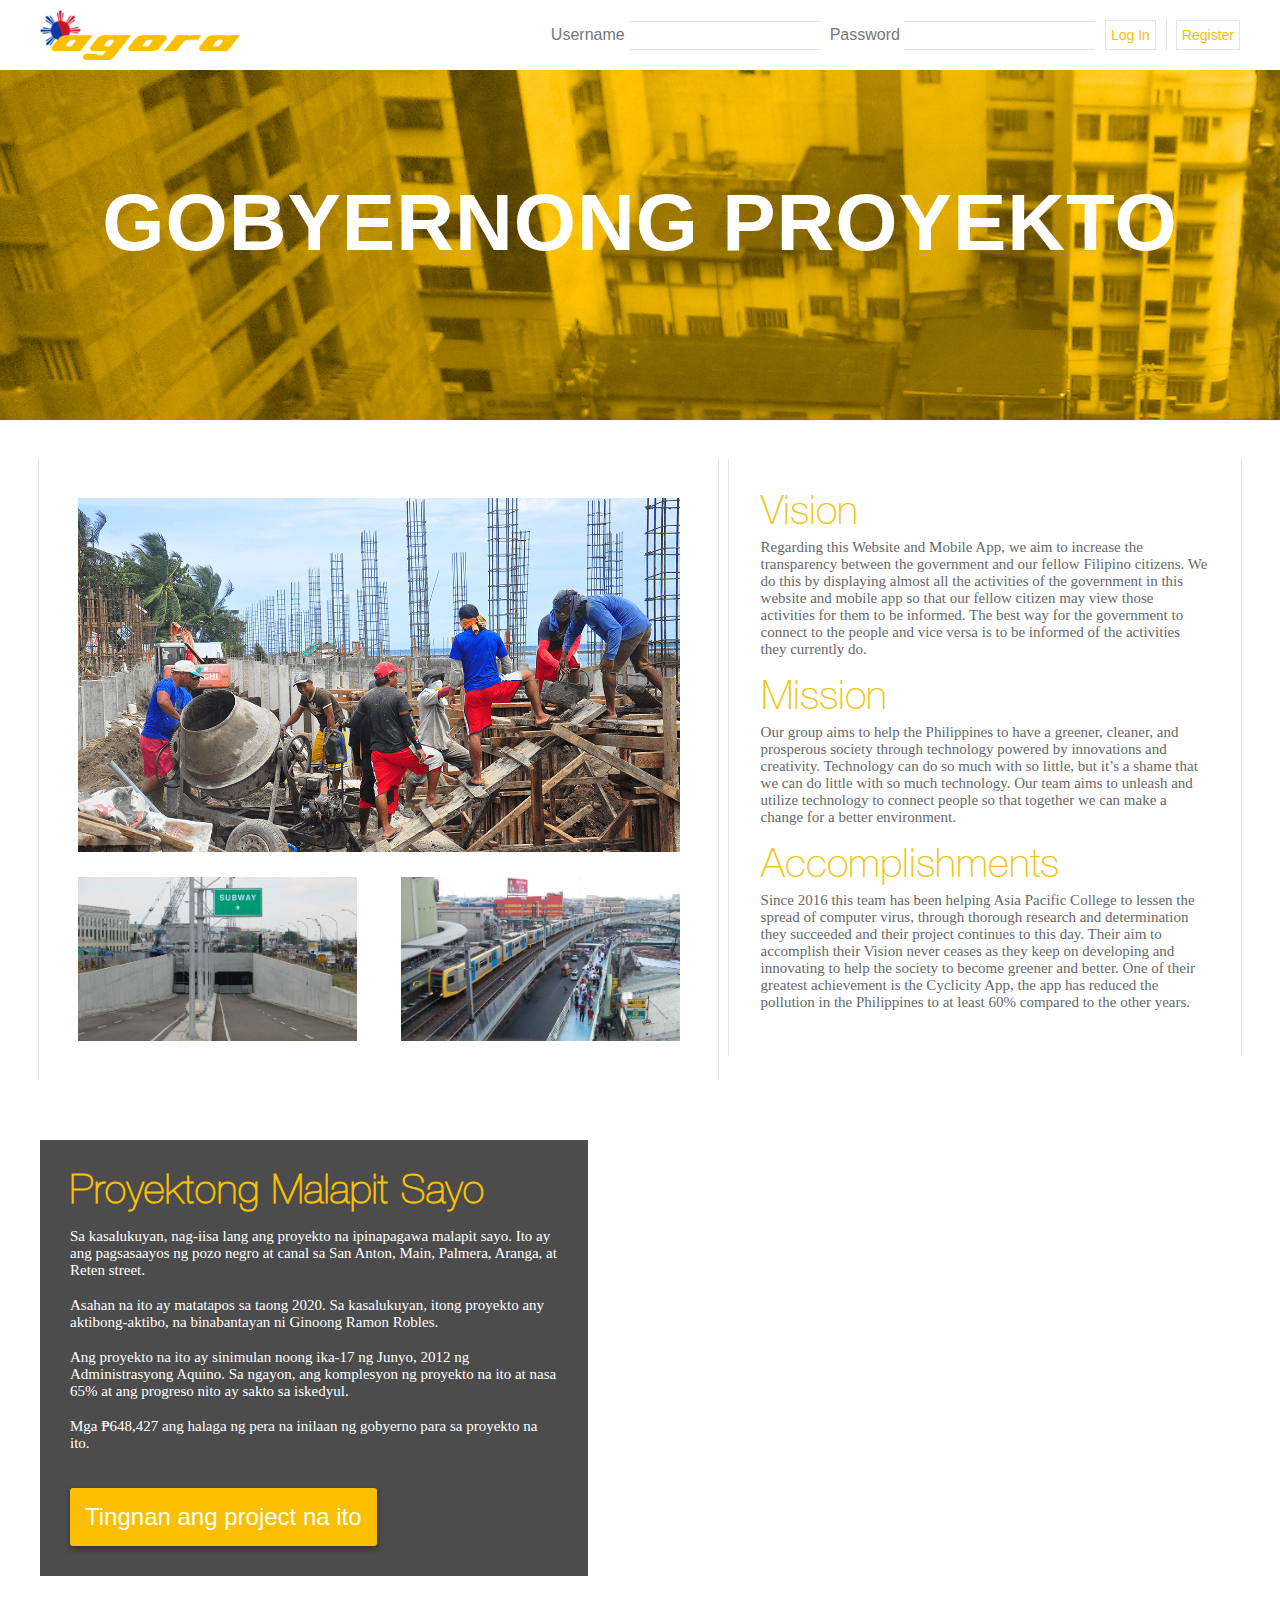
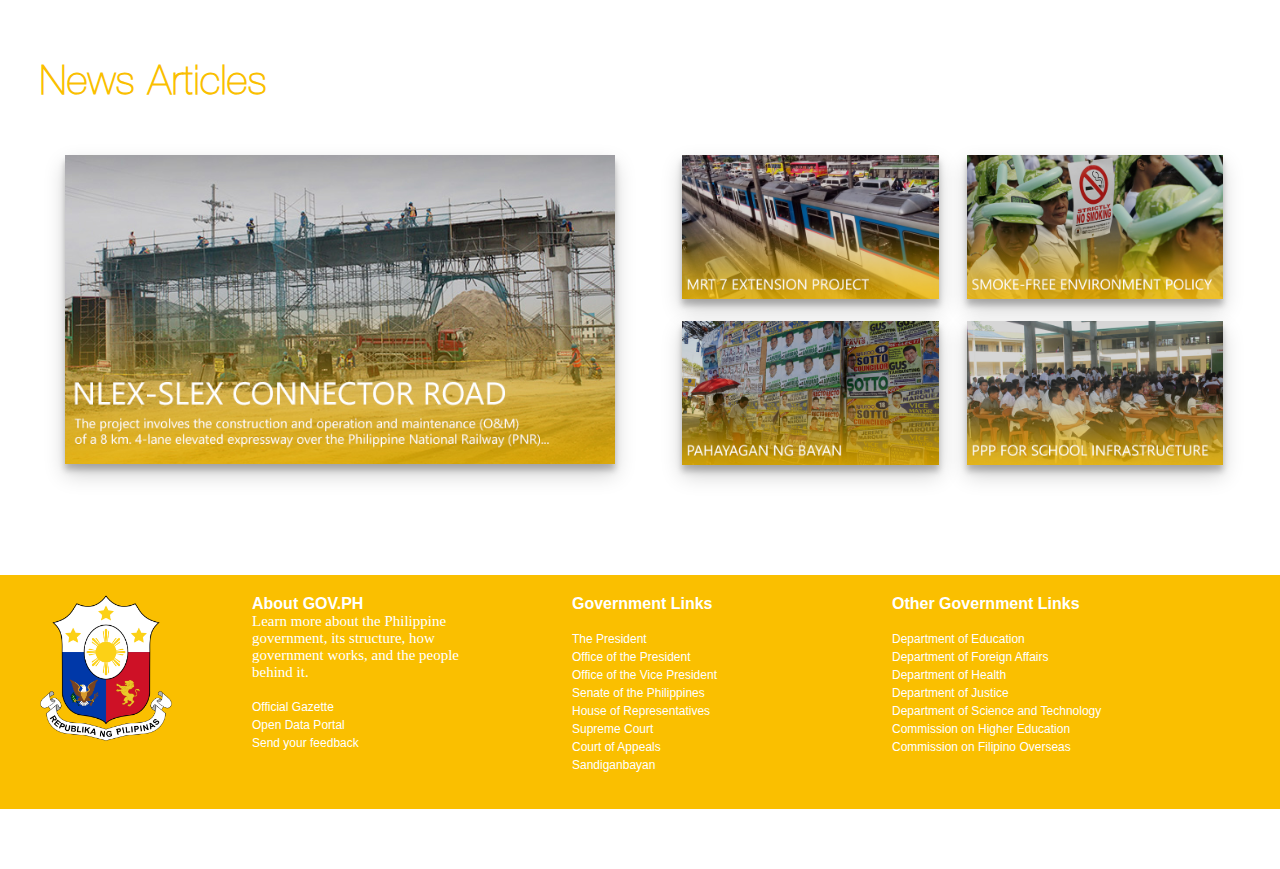
==== Version 1/TAMAHACK/index.html @ 83615699 "Minor code changes." ====
<!DOCTYPE html>
<html>
<head>
	<title>Agora</title>
	<link rel="stylesheet" type="text/css" href="Resources/agorahome.css">
	<link rel="icon" type="image/png" href="Resources/Images/logo.png">
	<meta name="viewport" content="width=device-width"/>
	<script src='Resources/jquery.min.js'></script>
	<script src='Resources/textrotator.js'></script>
	<script>
		$(document).ready(function(){
			$(".slogan .rotate").textrotator({
				animation: "flipCube",
				speed: 2500
			});
		});
		function Redirect() {
               window.location="registration.php";
        }
        function Redirect2() {
               window.location="project6.php";
        }
	</script>
	<link rel="stylesheet" type="text/css" href="Resources/textrotator.css" />
</head>
<body>
	<div id="fullwidth" style="height: 50px;">
		<h1 style="display: inline;"> <img id="logo" src="Resources\Images\agora.png"\></h1>
		<button style="display: inline-block;float: right; margin-left: -5px; margin-top: 10px;" class="userbutt" onclick="Redirect()">Register</button>
		<form action="signingin.php" method="post" style="display: inline;">
			<table border="0" style="display: inline; float: right;">
				<tr style="display: inline;">
				<td style="color: #777">Username</td>
				<td align="left"><input class="inputfield" type="text" name="username" size="20" maxlength="50" /></td>
				</tr>
				<tr style="display: inline;">
				<td style="color: #777">Password</td>
				<td align="left"><input class="inputfield" type="password" name="password" size="20" maxlength="50" /></td>
				</tr>
				<tr style="display: inline;">
				<td style="border-right: 1px solid #e4e4e4; padding-right: 10px;" colspan="2" align="center"><input type="submit" value="Log In" class="button"/></td>
				</tr>
				<tr style="display: inline;">
				<td colspan="2" align="center">
				</td>
				</tr>
			</table>
		</form>
	</div>
	<header id="header1">
		<h1 class="slogan"><span class="rotate">GOBYERNONG PROYEKTO, PARA SA PILIPINO, PARA SA PANGKALAHATAN, AGORA</span></h1>
	</header>
	<div class="mainbody">
		<div id="imagecontainer">
			<div id="image1container" class="images">
				<a href="project1.php" target='_blank'>
					<img src="Resources\Images\proj1-tacloban.jpg"\>
				</a>
			</div>
			<div id="otherimages">
				<div id="image2container" class="images">
					<a href="project5.php" target='_blank'>
						<img src="Resources\Images\proj2-subway.jpg"\>
					</a>
				</div>
				<div id="image3container" class="images">
					<a href="project3.php" target='_blank'>
						<img src="Resources\Images\proj3-subway.jpg"\>
					</a>
				</div>
			</div>
		</div>
		<aside id="infospace">
			<h2>Vision</h2>
			<p class="firsttwo">Regarding this Website and Mobile App, we aim to increase the transparency between the government and our fellow Filipino citizens. We do this by displaying almost all the activities of the government in this website and mobile app so that our fellow citizen may view those activities for them to be informed. The best way for the government to connect to the people and vice versa is to be informed of the activities they currently do. </p>
			<br/>
			<h2>Mission</h2>
			<p class="firsttwo">Our group aims to help the Philippines to have a greener, cleaner, and prosperous society through technology powered by innovations and creativity. Technology can do so much with so little, but it’s a shame that we can do little with so much technology. Our team aims to unleash and utilize technology to connect people so that together we can make a change for a better environment.</p>
			<br>
			<h2>Accomplishments</h2>
			<p>Since 2016 this team has been helping Asia Pacific College to lessen the spread of computer virus, through thorough research and determination they succeeded and their project continues to this day. Their aim to accomplish their Vision never ceases as they keep on developing and innovating to help the society to become greener and better. One of their greatest achievement is the Cyclicity App, the app has reduced the pollution in the Philippines to at least 60% compared to the other years.</p>
		</aside>
	</div>
	<div id="header2">
		<div id="leftcontain">
			<h1>Proyektong Malapit Sayo</h1>
			<p>Sa kasalukuyan, nag-iisa lang ang proyekto na ipinapagawa malapit sayo. Ito ay ang pagsasaayos ng pozo negro at canal sa San Anton, Main, Palmera, Aranga, at Reten street.</p>
			<br/>
			<p>Asahan na ito ay matatapos sa taong 2020. Sa kasalukuyan, itong proyekto any aktibong-aktibo, na binabantayan ni Ginoong Ramon Robles.</p>
			<br/>
			<p>Ang proyekto na ito ay sinimulan noong ika-17 ng Junyo, 2012 ng Administrasyong Aquino. Sa ngayon, ang komplesyon ng proyekto na ito at nasa 65% at ang progreso nito ay sakto sa iskedyul.</p>
			<br/>
			<p>Mga &#8369;648,427 ang halaga ng pera na inilaan ng gobyerno para sa proyekto na ito.</p>
			<br/><br/>
			<button class="contactbutt" onclick="Redirect2()">Tingnan ang project na ito</button>
		</div>
	</div>
	<div class="mainbody" style="padding-bottom: 90px;">
		<h1>News Articles</h1>
		<div id="mainarticle">
			<a href="article1.php" target='_blank'>
				<img class="demarticles" src="Resources\Images\Articles\Article1.jpg"\>
			</a>
		</div>
		<div id="otherarticles">
			<div class="leftarticlecontainer">
				<a href="article2.php" target='_blank'>
					<img class="demarticles" src="Resources\Images\Articles\Article2.jpg"\>
				</a>
			</div>
			<div class="rightarticlecontainer">
				<a href="article3.php" target='_blank'>
					<img class="demarticles" src="Resources\Images\Articles\Article3.jpg"\>
				</a>
			</div>
			<div class="leftarticlecontainer">
				<a href="article4.php" target='_blank'>
					<img class="demarticles" src="Resources\Images\Articles\Article4.jpg"\>
				</a>
			</div>
			<div class="rightarticlecontainer">
				<a href="article5.php" target='_blank'>
					<img class="demarticles" src="Resources\Images\Articles\Article5.jpg"\>
				</a>
			</div>
		</div>
	</div>
	<footer>
		<a href="Resources\Images\coatofarms.png" target='_blank'>
			<img src="Resources\Images\coatofarms.png"\>
		</a>
		<div class="footcontain">
			<h4>About GOV.PH</h4>
			<p>Learn more about the Philippine government, its structure, how government works, and the people behind it. </p>
			<ul>
			<li><a href="http://www.gov.ph">Official Gazette</a></li>
			<li><a href="http://data.gov.ph">Open Data Portal</a></li>
			<li><a href="http://www.gov.ph/feedback/idulog/">Send your feedback</a></li>
			</ul>
		</div>
		<div class="footcontain">
			<h4>Government Links</h4>
			<ul>
			<li><a href="http://president.gov.ph">The President</a></li>
			<li><a href="http://op-proper.gov.ph">Office of the President</a></li>
			<li><a href="http://ovp.gov.ph">Office of the Vice President</a></li>
			<li><a href="http://senate.gov.ph/">Senate of the Philippines</a></li>
			<li><a href="http://www.congress.gov.ph/">House of Representatives</a></li>
			<li><a href="http://sc.judiciary.gov.ph/">Supreme Court</a></li>
			<li><a href="http://ca.judiciary.gov.ph/">Court of Appeals</a></li>
			<li><a href="http://sb.judiciary.gov.ph/">Sandiganbayan</a></li>
			</ul>
		</div>
		<div class="footcontain">
			<h4>Other Government Links</h4>
			<ul>
			<li><a href="http://www.deped.gov.ph/">Department of Education</a></li>
			<li><a href="http://www.dfa.gov.ph/">Department of Foreign Affairs</a></li>
			<li><a href="http://www.doh.gov.ph/">Department of Health</a></li>
			<li><a href="http://www.doj.gov.ph/">Department of Justice</a></li>
			<li><a href="http://www.dost.gov.ph/">Department of Science and Technology</a></li>
			<li><a href="http://www.ched.gov.ph/">Commission on Higher Education</a></li>
			<li><a href="http://www.cfo.gov.ph/">Commission on Filipino Overseas</a></li>
			</ul>
		</div>
	</footer>
	<footer id="apcfooter">
		<center>Coded with <a href="Resources\Images\APC-Hymn.jpg">&#10084;</a> by the students of <a href="https://apc.edu.ph/" target='_blank'>Asia Pacific College</a></center>
	</footer>
</body>
</html>
---- Version 1/TAMAHACK/Resources/agorahome.css ----
/* scrollbar and Chrome shit */
::selection {
    background: transparent;
    color: #fabf00;
}
::-webkit-scrollbar {
    width: 4px;
    height: 4px;
    background: white;
}
::-webkit-scrollbar-thumb {
    background-color: #fabf00;
    border-radius: 0px;
    -webkit-border-radius: 0px;
}
button {
    outline: none;
}
@font-face {
    font-family: "Helvetica Thin";
    src: url(Fonts/HelveticaThin.otf);
}
@font-face {
    font-family: "Helvetica Light";
    src: url(Fonts/HelveticaLight.otf);
}
textarea:focus, input:focus{
    outline: none;
}
.rotating.flip.cube {
    width: 100%;
}
#logo {
    width: 200px;
    display: inline;
}
td {
    font-family: Arial, sans-serif;
}
header {
    height: 310px;
    background-color: #fabf00;
    padding: 20px;
    text-align: center;
    background: url(Images/project1.jpg);
    background-size: cover;
    background-attachment: fixed;
}
body {
    background-color: white;
    margin: 0;
}
h1,p.rotate.text-slide-title.primary-typo.strong {
    font-size: 40px;
    letter-spacing: 1px;
    font-family: Helvetica Light;
    color: white;
    transition: all 0.6s ease;
    -webkit-transition: all 0.6s ease;
    -moz-transition: all 0.6s ease;
    -o-transition: all 0.6s ease;
    -ms-transition: all 0.6s ease;
}
h2 {
    font-size: 40px;
    color: #f1c40f;
    font-weight: normal;
    font-family: Helvetica Thin;
    margin: 0;
    transition: all 0.6s ease;
    -webkit-transition: all 0.6s ease;
    -moz-transition: all 0.6s ease;
    -o-transition: all 0.6s ease;
    -ms-transition: all 0.6s ease;
}
.productheader {
    font-size: 40px;
    color: #f1c40f;
    font-weight: normal;
    font-family: Helvetica Thin;
    margin: 0;
    transition: all 0.6s ease;
    -webkit-transition: all 0.6s ease;
    -moz-transition: all 0.6s ease;
    -o-transition: all 0.6s ease;
    -ms-transition: all 0.6s ease;
}
p {
    font-family: Segoe UI Light;
    font-size: 15px;
    color: #676767;
    margin: 0;
    font-weight: normal;
    transition: all 0.6s ease;
    -webkit-transition: all 0.6s ease;
    -moz-transition: all 0.6s ease;
    -o-transition: all 0.6s ease;
    -ms-transition: all 0.6s ease;
}
img {
    width: 100%;
    display: block;
    margin: 0 auto;
}
header img {
    width: 400px;
    transition: all 0.6s ease;
    -webkit-transition: all 0.6s ease;
    -moz-transition: all 0.6s ease;
    -o-transition: all 0.6s ease;
    -ms-transition: all 0.6s ease;
}
header1 {
    background: url(Images/project1.jpg);
}
#header2 {
    background-color: pink;
    padding: 20px 20px 20px 40px;
    text-align: center;
    background: url(Images/maphome.jpg);
    background-size: cover;
    background-attachment: fixed;
    overflow: hidden;
}
#header2 img {
    width: 400px;
    transition: all 0.6s ease;
    -webkit-transition: all 0.6s ease;
    -moz-transition: all 0.6s ease;
    -o-transition: all 0.6s ease;
    -ms-transition: all 0.6s ease;
}
.mainbody {
    margin-top: 3%;
    width: 100%;
    overflow: hidden;
    padding-bottom: 40px;
}
#fullwidth table {
    margin-top: 5px;
}
#imagecontainer {
    float: left;
    width: 49%;
    margin-left: 3%;
    padding: 2%;
    border-top: 1px solid transparent;
    border-bottom: 1px solid transparent;
    border-left: 1px solid #e5e5e5;
    border-right: 1px solid #e5e5e5;
}
#infospace {
    width: 35%;
    float: right;
    padding: 2.5%;
    margin-right: 3%;
    border-top: 1px solid transparent;
    border-bottom: 1px solid transparent;
    border-left: 1px solid #e5e5e5;
    border-right: 1px solid #e5e5e5;
    padding-bottom: 45px;
}
#image1container {
    padding: 2%;
}
#image2container {
    float: left;
    width: 44.5%;
    padding: 2%;
}
#image3container {
    float: right;
    width: 44.5%;
    padding: 2%;
}
div#fullwidth {
    padding: 10px 40px 10px 40px;
    background-color: white;
}
.button {
    border: 1px solid #e5e5e5;
    background: white;
    padding: 5px;
    color: #fabf00;
    font: 14px "Arial";
    font-weight: 300;
    transition: all .50s ease-in-out;
    height: 30px;
}
.button:hover {
    color: white;
    background: #f1c40f;
    transition: all .50s ease-in-out;
}
.inputfield {
    height: 17px;
    border-bottom: 1px solid #e5e5e5;
    border-right: 0px solid #e5e5e5;
    border-left: 0px solid #e5e5e5;
    border-top: 1px solid #e5e5e5;
    background: white;
    padding: 5px;
    color: #313233;
    font: 14px Source Sans Pro;
    font-weight: 300;
    letter-spacing: 0.8px;
    transition: width 1s;
    -webkit-transition: width 1s;
	font-family: Segoe UI Light, sans-serif;
}
h1.slogan {
    top: 50%;
    margin-top: 7%;
    font-size: 80px;
    font-family: Arial, sans-serif;
}
div#leftcontain {
    background-color: rgba(0, 0, 0, 0.7);
    float: left;
    width: 40%;
    padding: 30px;
}
#leftcontain h1 {
    color: #fabf00;
    text-align: left;
    margin: 0px;
    padding-bottom: 10px;
}
#leftcontain p {
    color: white;
    font-size: 15px;
    text-align: left;
}
button.contactbutt {
    color: white;
    background: #fabf00;
    transition: all .50s ease-in-out;
    border: 0;
    padding: 15px;
    font: 24px "Arial";
    font-weight: 300;
    box-shadow: 0 3px 6px rgba(0,0,0,0.16), 0 3px 6px rgba(0,0,0,0.23);
    float: left;
    border-radius: 3px;
}
button.contactbutt:hover {
    background: white;
    color: #fabf00;
}
#mainarticle {
    float: left;
    width: 43%;
    margin-left: 3%;
    padding: 1.4% 2% 1.5% 2%;
    background: url(Images/project1.jpg);
    background-size: cover;
    background-attachment: fixed;
    border-top: 1px solid transparent;
    border-bottom: 1px solid transparent;
    border-left: 1px solid transparent;
    border-right: 1px solid transparent;
}
#otherarticles {
    width: 44%;
    float: right;
    padding: .5%;
    margin-right: 3%;
    background: url(Images/project1.jpg);
    background-size: cover;
    background-attachment: fixed;
    border-top: 1px solid transparent;
    border-bottom: 1px solid transparent;
    border-left: 1px solid transparent;
    border-right: 1px solid transparent;
}
#articleinfo {
    width: 100%;
    background: url(Images/Articles/article1.jpg);
    background-size: 100% 100%;
}
.leftarticlecontainer {
    float: left;
    width: 45.5%;
    padding: 2%;
}
.rightarticlecontainer {
    float: right;
    width: 45.5%;
    padding: 2%;
}
footer {
    padding: 10px;
    background-color: #fabf00;
    overflow: hidden;
    padding: 20px 40px 20px 40px;
}
.demarticles {
    box-shadow: 0 10px 20px rgba(0,0,0,0.19), 0 6px 6px rgba(0,0,0,0.23);
}
.mainbody h1 {
    padding: 0px 0px 0px 40px;
    color: #fabf00;
}
footer img {
    width: 11%;
    float: left;
    display: inline;
    padding: 0px 40px 0px 0px;
}
footer a {
    display: inline;
}
.footcontain h4 {
    color: white;
    margin: 0px;
	font-family: Arial, sans-serif;
}
.footcontain {
    width: 20%;
    position: relative;
    padding: 0px 40px 0px 40px;
    float: left;
    text-align: left;
}
.footcontain p {
    color: white;
}
.footcontain ul {
    padding: 0;
    list-style: none;
}
.footcontain a {
    color: white;
    text-decoration: none;
    font-size: 12px;
	font-family: Segoe UI Semilight, sans-serif;
}
#apcfooter {
    background: url(Images/APC.jpg);
    background-size: 100% 57%;
    background-attachment: fixed;
    height: 20px;
    color: white;
}
#apcfooter a {
    color: white;
    text-decoration: none;
}
button.userbutt {
    border: 1px solid #e5e5e5;
    background: white;
    padding: 5px;
    color: #fabf00;
    font: 14px "Arial";
    font-weight: 300;
    transition: all .50s ease-in-out;
    height: 30px;
}
button.userbutt:hover {
    color: white;
    background: #f1c40f;
    transition: all .50s ease-in-out;
}
center {
    font-family: Segoe UI Light, sans-serif;
}
---- Version 1/TAMAHACK/Resources/textrotator.css ----
.rotating {
  display: inline-block;
  -webkit-transform-style: preserve-3d;
  -moz-transform-style: preserve-3d;
  -ms-transform-style: preserve-3d;
  -o-transform-style: preserve-3d;
  transform-style: preserve-3d;
  -webkit-transform: rotateX(0) rotateY(0) rotateZ(0);
  -moz-transform: rotateX(0) rotateY(0) rotateZ(0);
  -ms-transform: rotateX(0) rotateY(0) rotateZ(0);
  -o-transform: rotateX(0) rotateY(0) rotateZ(0);
  transform: rotateX(0) rotateY(0) rotateZ(0);
  -webkit-transition: 0.5s;
  -moz-transition: 0.5s;
  -ms-transition: 0.5s;
  -o-transition: 0.5s;
  transition: 0.5s;
  -webkit-transform-origin-x: 50%;
}

.rotating.flip {
  position: relative;
}

.rotating .front, .rotating .back {
  left: 0;
  top: 0;
  -webkit-backface-visibility: hidden;
  -moz-backface-visibility: hidden;
  -ms-backface-visibility: hidden;
  -o-backface-visibility: hidden;
  backface-visibility: hidden;
}

.rotating .front {
  position: absolute;
  display: inline-block;
  -webkit-transform: translate3d(0,0,1px);
  -moz-transform: translate3d(0,0,1px);
  -ms-transform: translate3d(0,0,1px);
  -o-transform: translate3d(0,0,1px);
  transform: translate3d(0,0,1px);
}

.rotating.flip .front {
  z-index: 1;
}

.rotating .back {
  display: block;
  opacity: 0;
}

.rotating.spin {
  -webkit-transform: rotate(360deg) scale(0);
  -moz-transform: rotate(360deg) scale(0);
  -ms-transform: rotate(360deg) scale(0);
  -o-transform: rotate(360deg) scale(0);
  transform: rotate(360deg) scale(0);
}



.rotating.flip .back {
  z-index: 2;
  display: block;
  opacity: 1;
  
  -webkit-transform: rotateY(180deg) translate3d(0,0,0);
  -moz-transform: rotateY(180deg) translate3d(0,0,0);
  -ms-transform: rotateY(180deg) translate3d(0,0,0);
  -o-transform: rotateY(180deg) translate3d(0,0,0);
  transform: rotateY(180deg) translate3d(0,0,0);
}

.rotating.flip.up .back {
  -webkit-transform: rotateX(180deg) translate3d(0,0,0);
  -moz-transform: rotateX(180deg) translate3d(0,0,0);
  -ms-transform: rotateX(180deg) translate3d(0,0,0);
  -o-transform: rotateX(180deg) translate3d(0,0,0);
  transform: rotateX(180deg) translate3d(0,0,0);
}

.rotating.flip.cube .front {
  -webkit-transform: translate3d(0,0,100px) scale(0.9,0.9);
  -moz-transform: translate3d(0,0,100px) scale(0.85,0.85);
  -ms-transform: translate3d(0,0,100px) scale(0.85,0.85);
  -o-transform: translate3d(0,0,100px) scale(0.85,0.85);
  transform: translate3d(0,0,100px) scale(0.85,0.85);
}

.rotating.flip.cube .back {
  -webkit-transform: rotateY(180deg) translate3d(0,0,100px) scale(0.9,0.9);
  -moz-transform: rotateY(180deg) translate3d(0,0,100px) scale(0.85,0.85);
  -ms-transform: rotateY(180deg) translate3d(0,0,100px) scale(0.85,0.85);
  -o-transform: rotateY(180deg) translate3d(0,0,100px) scale(0.85,0.85);
  transform: rotateY(180deg) translate3d(0,0,100px) scale(0.85,0.85);
}

.rotating.flip.cube.up .back {
  -webkit-transform: rotateX(180deg) translate3d(0,0,100px) scale(0.9,0.9);
  -moz-transform: rotateX(180deg) translate3d(0,0,100px) scale(0.85,0.85);
  -ms-transform: rotateX(180deg) translate3d(0,0,100px) scale(0.85,0.85);
  -o-transform: rotateX(180deg) translate3d(0,0,100px) scale(0.85,0.85);
  transform: rotateX(180deg) translate3d(0,0,100px) scale(0.85,0.85);
}
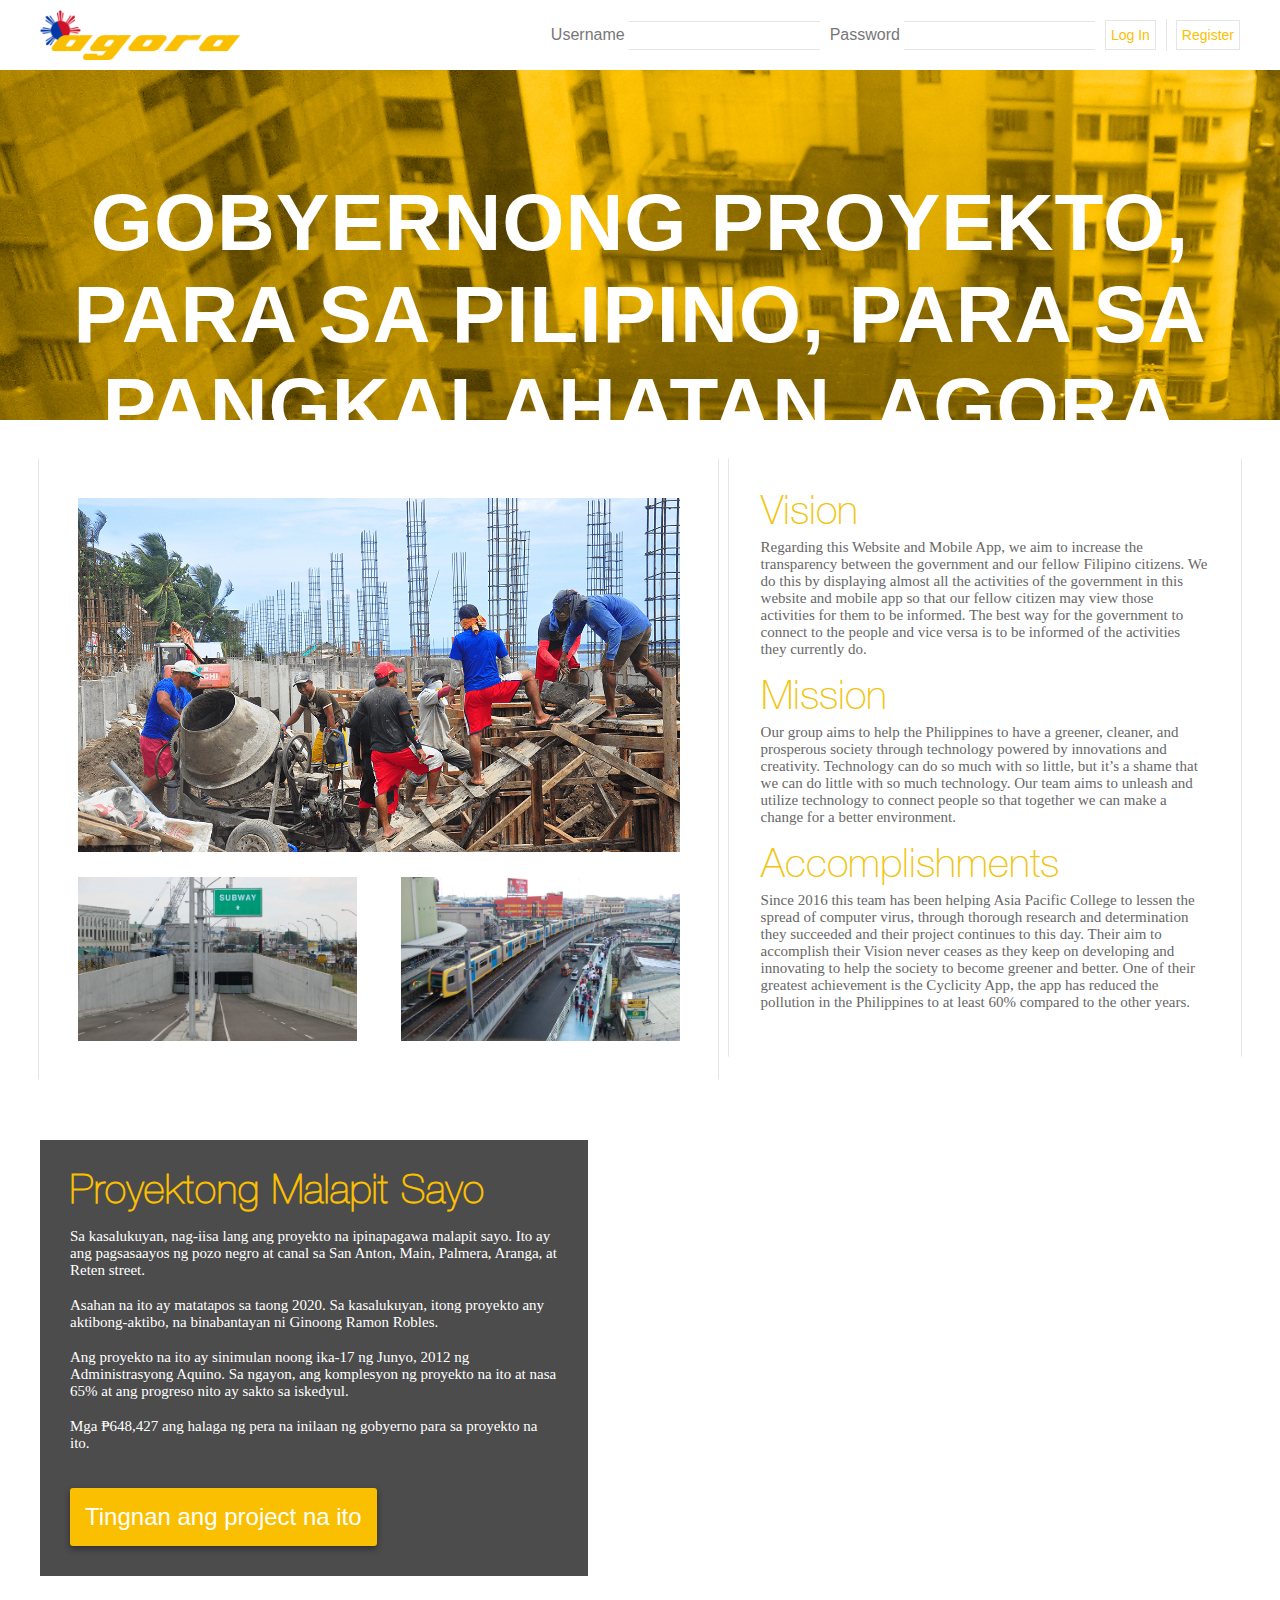
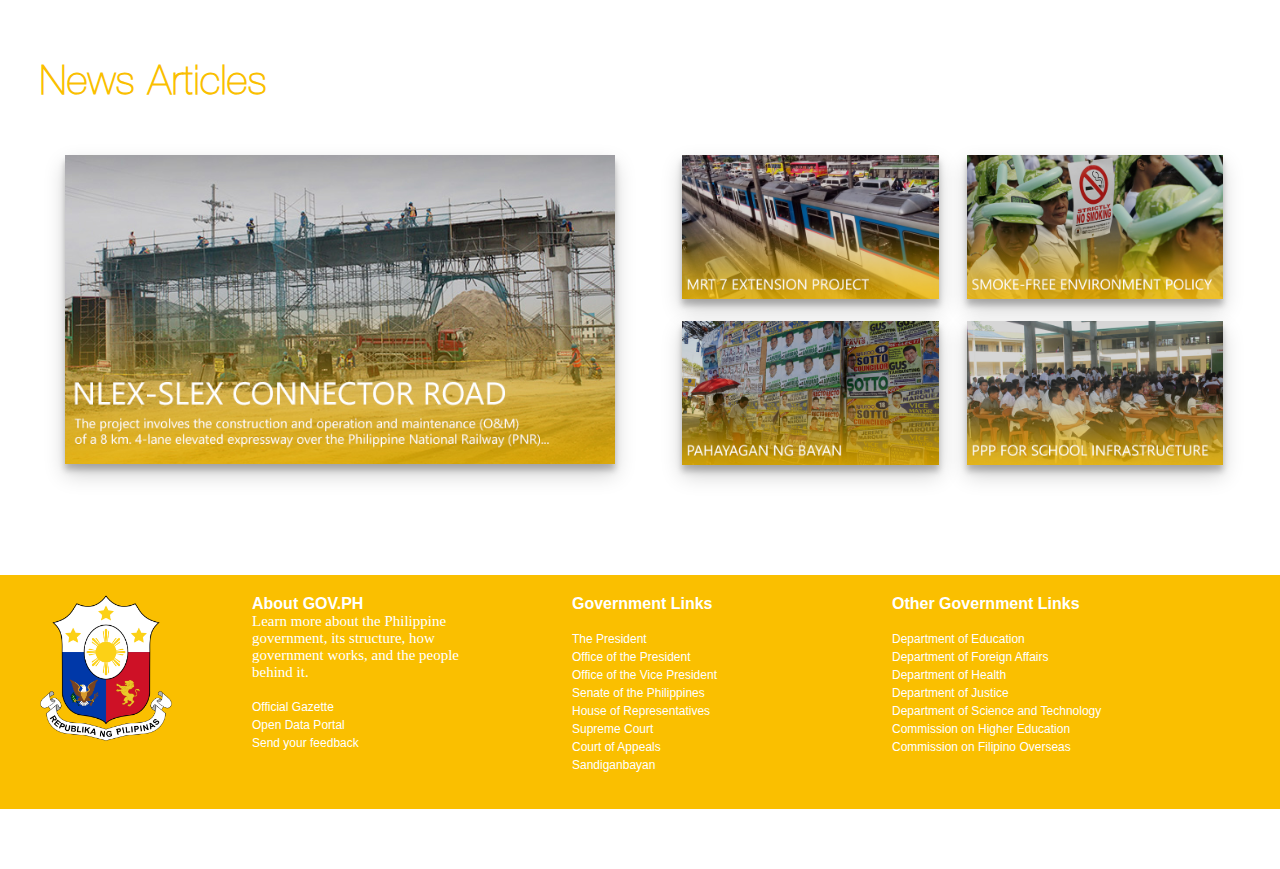
==== commit 75baf961: "Update index.html" ====
--- a/Version 1/TAMAHACK/index.html
+++ b/Version 1/TAMAHACK/index.html
@@ -5,8 +5,8 @@
 	<link rel="stylesheet" type="text/css" href="Resources/agorahome.css">
 	<link rel="icon" type="image/png" href="Resources/Images/logo.png">
 	<meta name="viewport" content="width=device-width"/>
-	<script src='Resources/jquery.min.js'></script>
-	<script src='Resources/textrotator.js'></script>
+	<script src='Resources/jquery.min.js'/>
+	<script src='Resources/textrotator.js'/>
 	<script>
 		$(document).ready(function(){
 			$(".slogan .rotate").textrotator({
@@ -165,7 +165,7 @@
 		</div>
 	</footer>
 	<footer id="apcfooter">
-		<center>Coded with <a href="Resources\Images\APC-Hymn.jpg">&#10084;</a> by the students of <a href="https://apc.edu.ph/" target='_blank'>Asia Pacific College</a></center>
+		<center>Coded with <a href="Resources\Images\APC-Hymn.jpg" target='_blank'>&#10084;</a> by the students of <a href="https://apc.edu.ph/" target='_blank'>Asia Pacific College</a></center>
 	</footer>
 </body>
-</html>+</html>
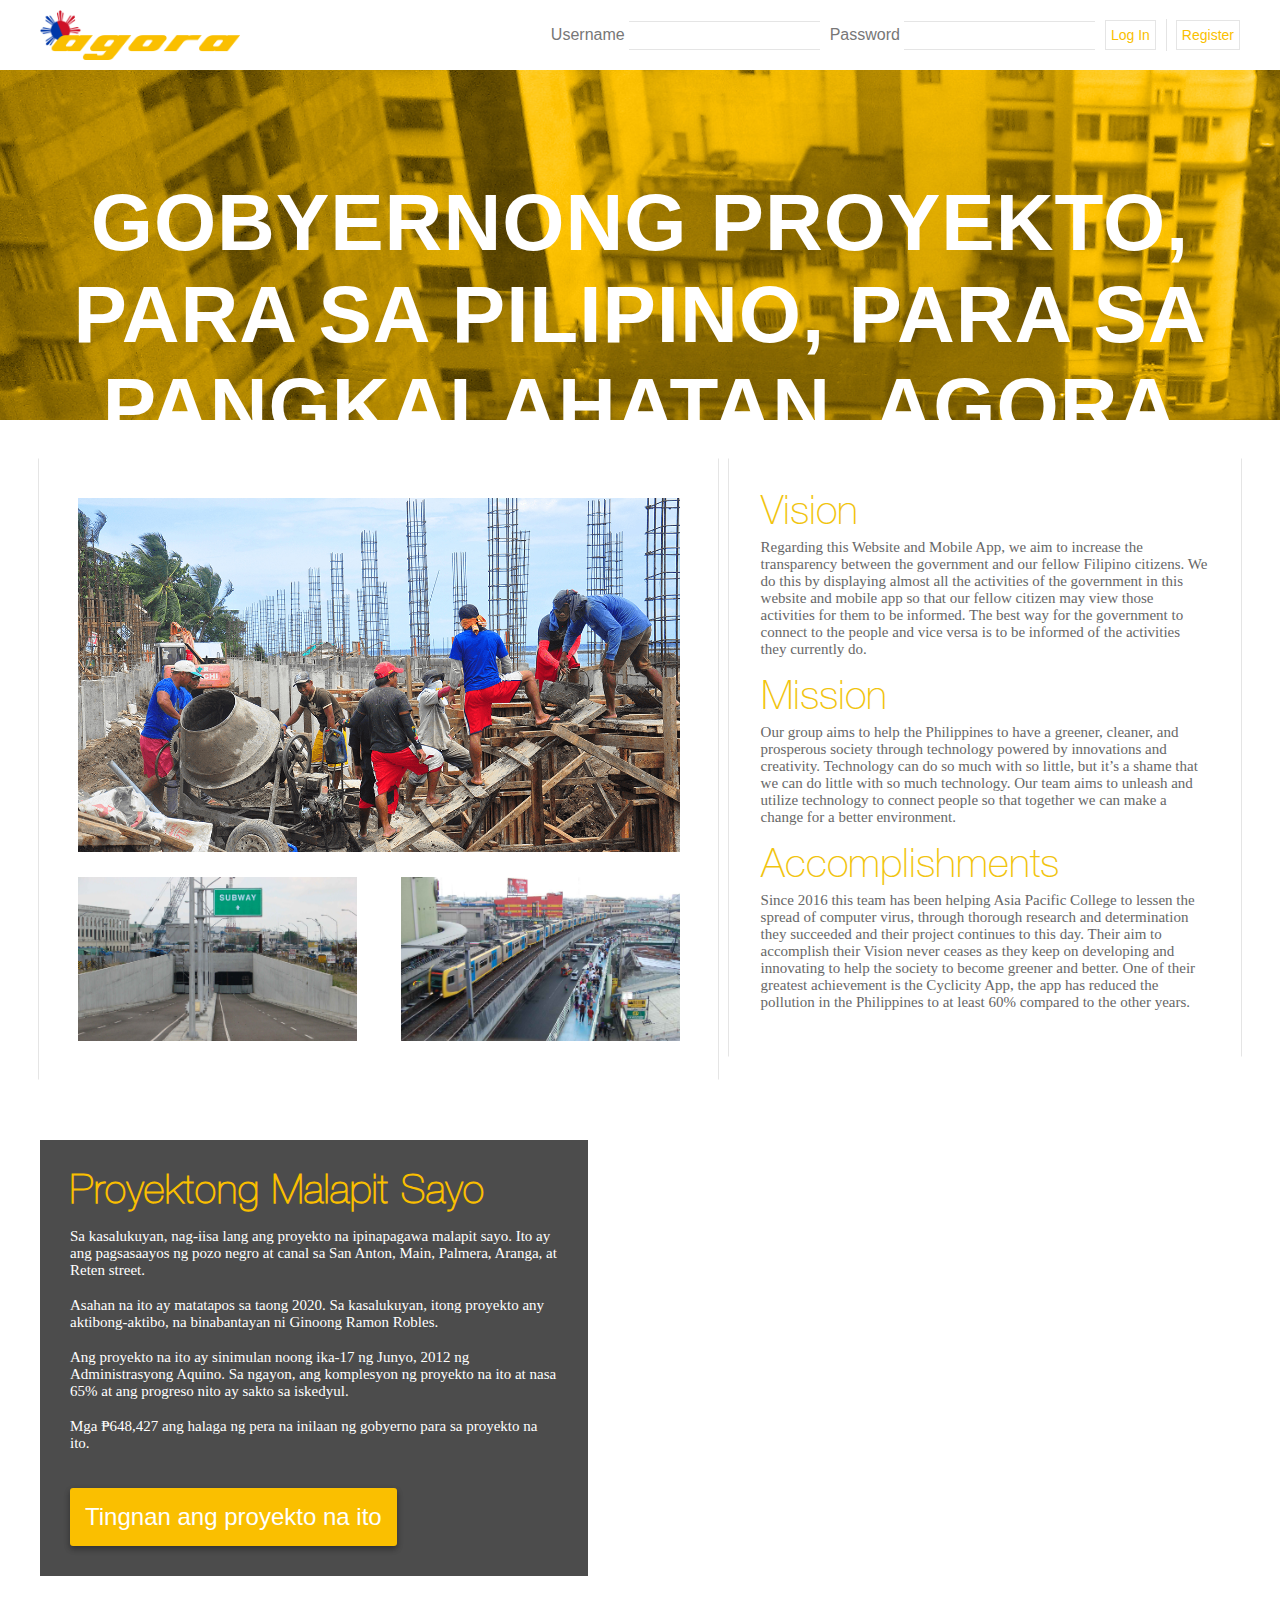
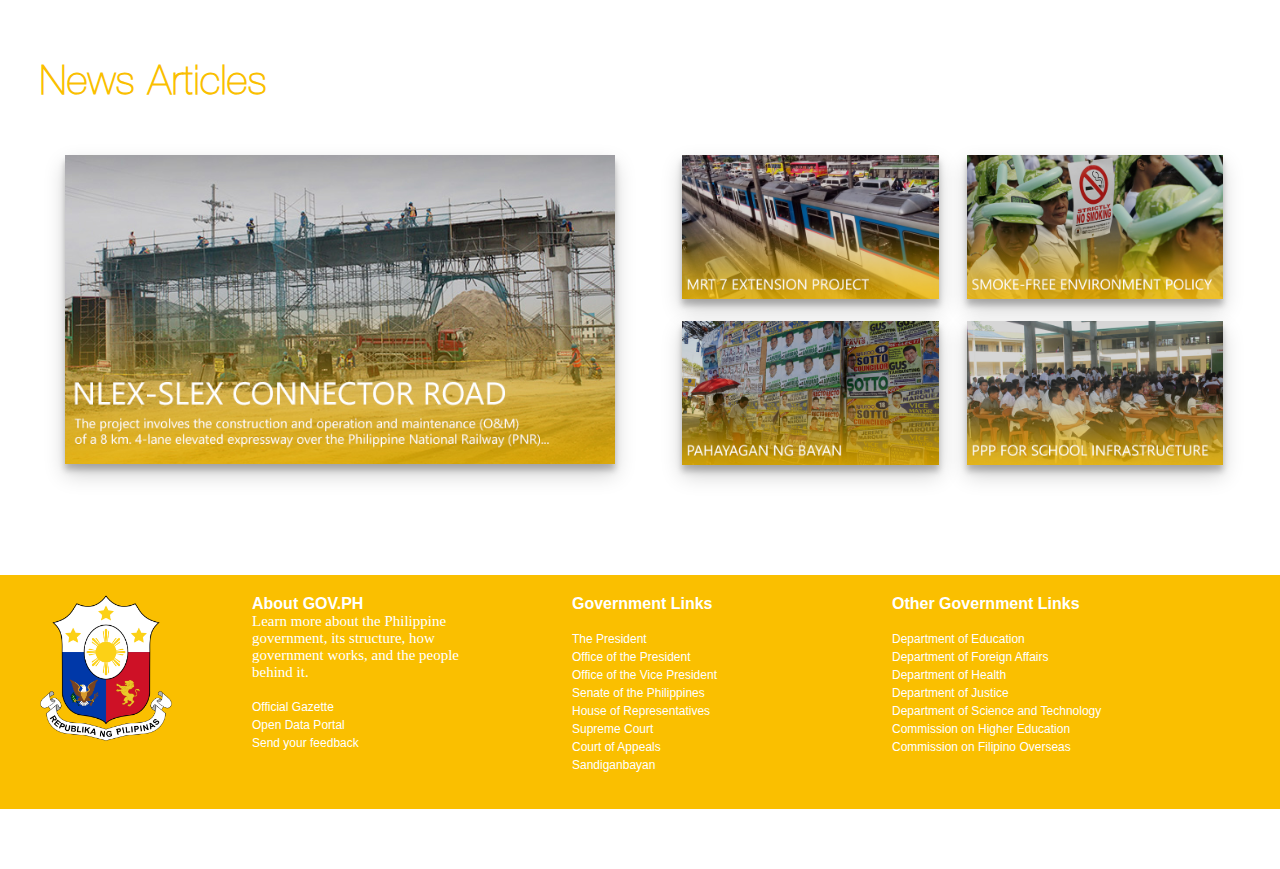
==== commit 7dd1f0c9: "Update index.html" ====
--- a/Version 1/TAMAHACK/index.html
+++ b/Version 1/TAMAHACK/index.html
@@ -92,7 +92,7 @@
 			<br/>
 			<p>Mga &#8369;648,427 ang halaga ng pera na inilaan ng gobyerno para sa proyekto na ito.</p>
 			<br/><br/>
-			<button class="contactbutt" onclick="Redirect2()">Tingnan ang project na ito</button>
+			<button class="contactbutt" onclick="Redirect2()">Tingnan ang proyekto na ito</button>
 		</div>
 	</div>
 	<div class="mainbody" style="padding-bottom: 90px;">
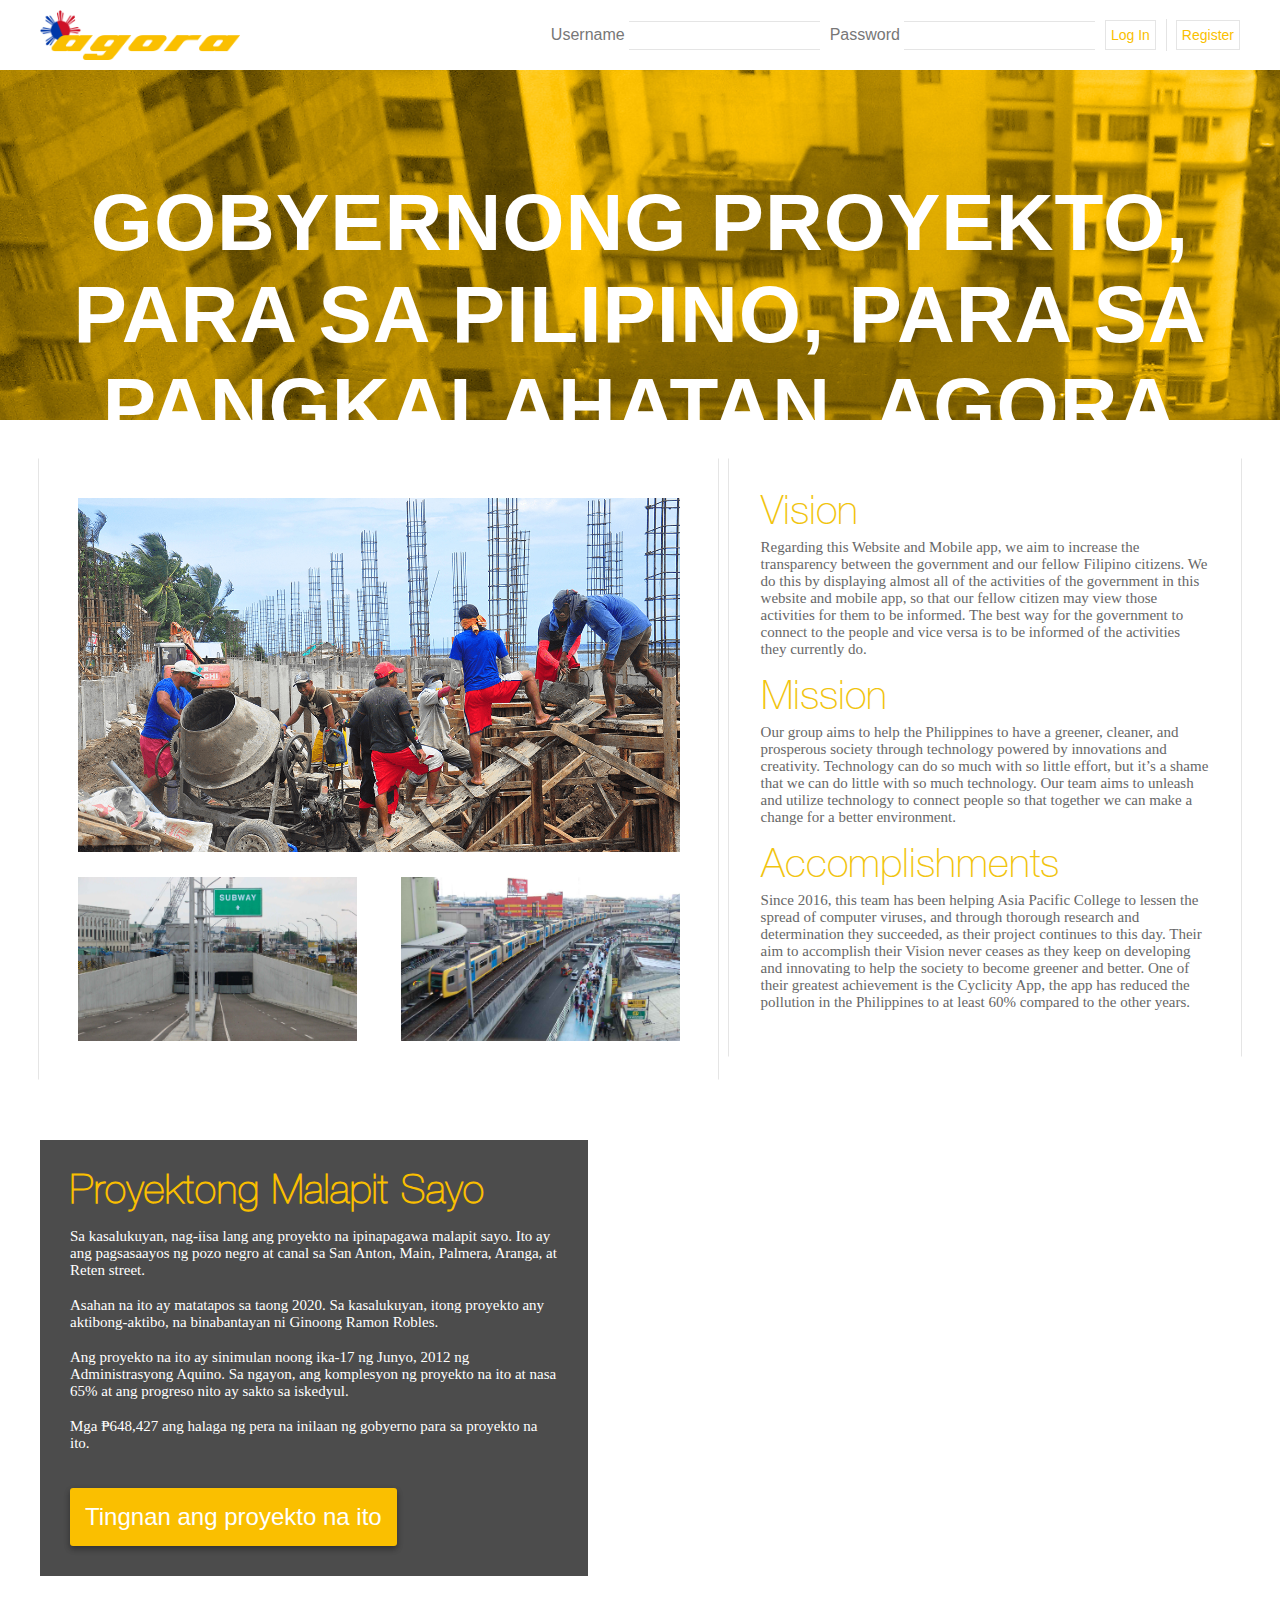
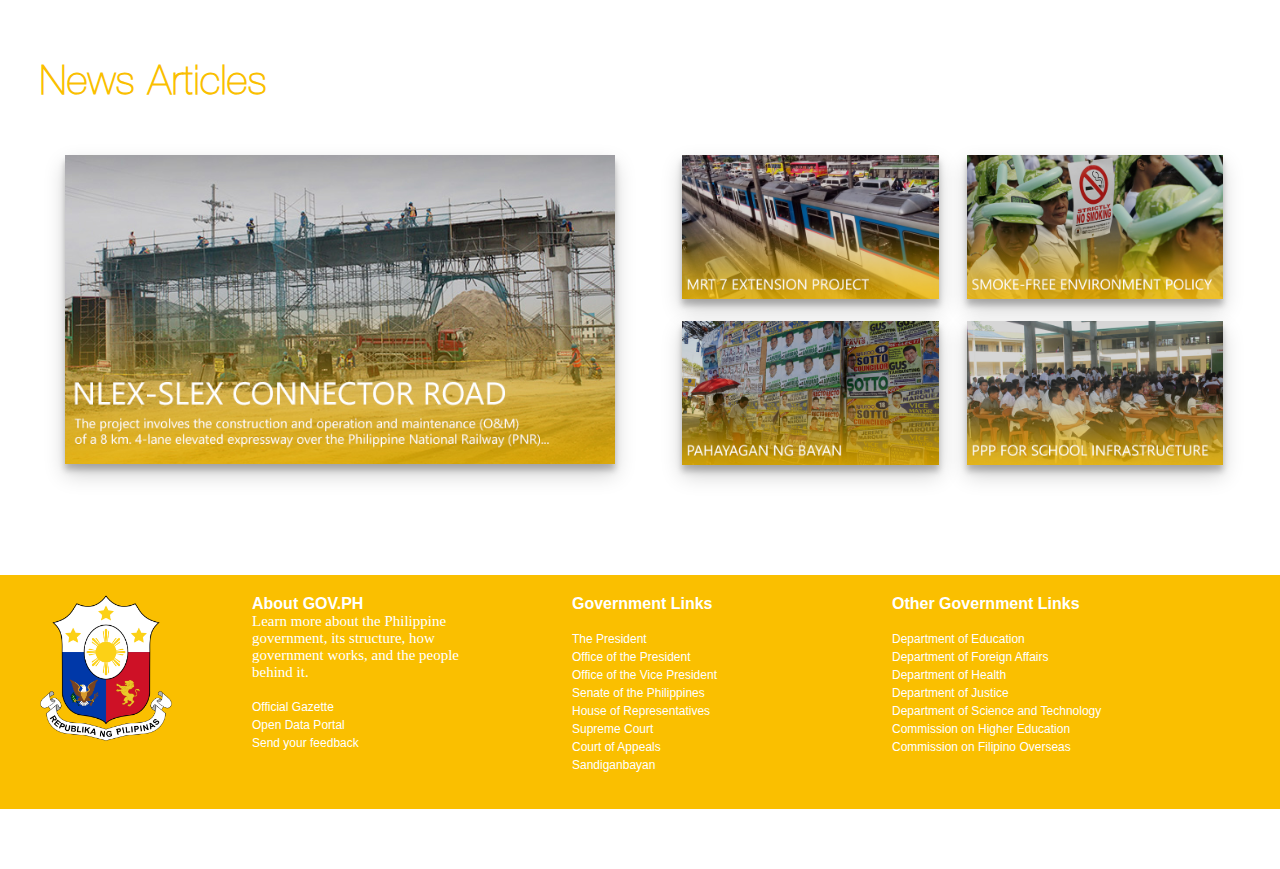
==== commit 5c6534bf: "Minor changes" ====
--- a/Version 1/TAMAHACK/index.html
+++ b/Version 1/TAMAHACK/index.html
@@ -72,13 +72,13 @@
 		</div>
 		<aside id="infospace">
 			<h2>Vision</h2>
-			<p class="firsttwo">Regarding this Website and Mobile App, we aim to increase the transparency between the government and our fellow Filipino citizens. We do this by displaying almost all the activities of the government in this website and mobile app so that our fellow citizen may view those activities for them to be informed. The best way for the government to connect to the people and vice versa is to be informed of the activities they currently do. </p>
+			<p class="firsttwo">Regarding this Website and Mobile app, we aim to increase the transparency between the government and our fellow Filipino citizens. We do this by displaying almost all of the activities of the government in this website and mobile app, so that our fellow citizen may view those activities for them to be informed. The best way for the government to connect to the people and vice versa is to be informed of the activities they currently do. </p>
 			<br/>
 			<h2>Mission</h2>
-			<p class="firsttwo">Our group aims to help the Philippines to have a greener, cleaner, and prosperous society through technology powered by innovations and creativity. Technology can do so much with so little, but it’s a shame that we can do little with so much technology. Our team aims to unleash and utilize technology to connect people so that together we can make a change for a better environment.</p>
+			<p class="firsttwo">Our group aims to help the Philippines to have a greener, cleaner, and prosperous society through technology powered by innovations and creativity. Technology can do so much with so little effort, but it’s a shame that we can do little with so much technology. Our team aims to unleash and utilize technology to connect people so that together we can make a change for a better environment.</p>
 			<br>
 			<h2>Accomplishments</h2>
-			<p>Since 2016 this team has been helping Asia Pacific College to lessen the spread of computer virus, through thorough research and determination they succeeded and their project continues to this day. Their aim to accomplish their Vision never ceases as they keep on developing and innovating to help the society to become greener and better. One of their greatest achievement is the Cyclicity App, the app has reduced the pollution in the Philippines to at least 60% compared to the other years.</p>
+			<p>Since 2016, this team has been helping Asia Pacific College to lessen the spread of computer viruses, and through thorough research and determination they succeeded, as their project continues to this day. Their aim to accomplish their Vision never ceases as they keep on developing and innovating to help the society to become greener and better. One of their greatest achievement is the Cyclicity App, the app has reduced the pollution in the Philippines to at least 60% compared to the other years.</p>
 		</aside>
 	</div>
 	<div id="header2">
@@ -99,39 +99,39 @@
 		<h1>News Articles</h1>
 		<div id="mainarticle">
 			<a href="article1.php" target='_blank'>
-				<img class="demarticles" src="Resources\Images\Articles\Article1.jpg"\>
+				<img class="demarticles" src="Resources\Images\Articles\Article1.jpg"/>
 			</a>
 		</div>
 		<div id="otherarticles">
 			<div class="leftarticlecontainer">
 				<a href="article2.php" target='_blank'>
-					<img class="demarticles" src="Resources\Images\Articles\Article2.jpg"\>
+					<img class="demarticles" src="Resources\Images\Articles\Article2.jpg"/>
 				</a>
 			</div>
 			<div class="rightarticlecontainer">
 				<a href="article3.php" target='_blank'>
-					<img class="demarticles" src="Resources\Images\Articles\Article3.jpg"\>
+					<img class="demarticles" src="Resources\Images\Articles\Article3.jpg"/>
 				</a>
 			</div>
 			<div class="leftarticlecontainer">
 				<a href="article4.php" target='_blank'>
-					<img class="demarticles" src="Resources\Images\Articles\Article4.jpg"\>
+					<img class="demarticles" src="Resources\Images\Articles\Article4.jpg"/>
 				</a>
 			</div>
 			<div class="rightarticlecontainer">
 				<a href="article5.php" target='_blank'>
-					<img class="demarticles" src="Resources\Images\Articles\Article5.jpg"\>
+					<img class="demarticles" src="Resources\Images\Articles\Article5.jpg"/>
 				</a>
 			</div>
 		</div>
 	</div>
 	<footer>
 		<a href="Resources\Images\coatofarms.png" target='_blank'>
-			<img src="Resources\Images\coatofarms.png"\>
+			<img src="Resources\Images\coatofarms.png"/>
 		</a>
 		<div class="footcontain">
 			<h4>About GOV.PH</h4>
-			<p>Learn more about the Philippine government, its structure, how government works, and the people behind it. </p>
+			<p>Learn more about the Philippine government, its structure, how government works, and the people behind it.</p>
 			<ul>
 			<li><a href="http://www.gov.ph">Official Gazette</a></li>
 			<li><a href="http://data.gov.ph">Open Data Portal</a></li>
--- a/Version 1/TAMAHACK/Resources/textrotator.css
+++ b/Version 1/TAMAHACK/Resources/textrotator.css
@@ -1,106 +1,93 @@
 .rotating {
-  display: inline-block;
-  -webkit-transform-style: preserve-3d;
-  -moz-transform-style: preserve-3d;
-  -ms-transform-style: preserve-3d;
-  -o-transform-style: preserve-3d;
-  transform-style: preserve-3d;
-  -webkit-transform: rotateX(0) rotateY(0) rotateZ(0);
-  -moz-transform: rotateX(0) rotateY(0) rotateZ(0);
-  -ms-transform: rotateX(0) rotateY(0) rotateZ(0);
-  -o-transform: rotateX(0) rotateY(0) rotateZ(0);
-  transform: rotateX(0) rotateY(0) rotateZ(0);
-  -webkit-transition: 0.5s;
-  -moz-transition: 0.5s;
-  -ms-transition: 0.5s;
-  -o-transition: 0.5s;
-  transition: 0.5s;
-  -webkit-transform-origin-x: 50%;
+    display: inline-block;
+    -webkit-transform-style: preserve-3d;
+    -moz-transform-style: preserve-3d;
+    -ms-transform-style: preserve-3d;
+    -o-transform-style: preserve-3d;
+    transform-style: preserve-3d;
+    -webkit-transform: rotateX(0) rotateY(0) rotateZ(0);
+    -moz-transform: rotateX(0) rotateY(0) rotateZ(0);
+    -ms-transform: rotateX(0) rotateY(0) rotateZ(0);
+    -o-transform: rotateX(0) rotateY(0) rotateZ(0);
+    transform: rotateX(0) rotateY(0) rotateZ(0);
+    -webkit-transition: 0.5s;
+    -moz-transition: 0.5s;
+    -ms-transition: 0.5s;
+    -o-transition: 0.5s;
+    transition: 0.5s;
+    -webkit-transform-origin-x: 50%;
 }
-
 .rotating.flip {
-  position: relative;
+    position: relative;
 }
-
-.rotating .front, .rotating .back {
-  left: 0;
-  top: 0;
-  -webkit-backface-visibility: hidden;
-  -moz-backface-visibility: hidden;
-  -ms-backface-visibility: hidden;
-  -o-backface-visibility: hidden;
-  backface-visibility: hidden;
+.rotating .front,
+.rotating .back {
+    left: 0;
+    top: 0;
+    -webkit-backface-visibility: hidden;
+    -moz-backface-visibility: hidden;
+    -ms-backface-visibility: hidden;
+    -o-backface-visibility: hidden;
+    backface-visibility: hidden;
 }
-
 .rotating .front {
-  position: absolute;
-  display: inline-block;
-  -webkit-transform: translate3d(0,0,1px);
-  -moz-transform: translate3d(0,0,1px);
-  -ms-transform: translate3d(0,0,1px);
-  -o-transform: translate3d(0,0,1px);
-  transform: translate3d(0,0,1px);
+    position: absolute;
+    display: inline-block;
+    -webkit-transform: translate3d(0, 0, 1px);
+    -moz-transform: translate3d(0, 0, 1px);
+    -ms-transform: translate3d(0, 0, 1px);
+    -o-transform: translate3d(0, 0, 1px);
+    transform: translate3d(0, 0, 1px);
 }
-
 .rotating.flip .front {
-  z-index: 1;
+    z-index: 1;
 }
-
 .rotating .back {
-  display: block;
-  opacity: 0;
+    display: block;
+    opacity: 0;
 }
-
 .rotating.spin {
-  -webkit-transform: rotate(360deg) scale(0);
-  -moz-transform: rotate(360deg) scale(0);
-  -ms-transform: rotate(360deg) scale(0);
-  -o-transform: rotate(360deg) scale(0);
-  transform: rotate(360deg) scale(0);
+    -webkit-transform: rotate(360deg) scale(0);
+    -moz-transform: rotate(360deg) scale(0);
+    -ms-transform: rotate(360deg) scale(0);
+    -o-transform: rotate(360deg) scale(0);
+    transform: rotate(360deg) scale(0);
 }
-
-
-
 .rotating.flip .back {
-  z-index: 2;
-  display: block;
-  opacity: 1;
-  
-  -webkit-transform: rotateY(180deg) translate3d(0,0,0);
-  -moz-transform: rotateY(180deg) translate3d(0,0,0);
-  -ms-transform: rotateY(180deg) translate3d(0,0,0);
-  -o-transform: rotateY(180deg) translate3d(0,0,0);
-  transform: rotateY(180deg) translate3d(0,0,0);
+    z-index: 2;
+    display: block;
+    opacity: 1;
+    -webkit-transform: rotateY(180deg) translate3d(0, 0, 0);
+    -moz-transform: rotateY(180deg) translate3d(0, 0, 0);
+    -ms-transform: rotateY(180deg) translate3d(0, 0, 0);
+    -o-transform: rotateY(180deg) translate3d(0, 0, 0);
+    transform: rotateY(180deg) translate3d(0, 0, 0);
 }
-
 .rotating.flip.up .back {
-  -webkit-transform: rotateX(180deg) translate3d(0,0,0);
-  -moz-transform: rotateX(180deg) translate3d(0,0,0);
-  -ms-transform: rotateX(180deg) translate3d(0,0,0);
-  -o-transform: rotateX(180deg) translate3d(0,0,0);
-  transform: rotateX(180deg) translate3d(0,0,0);
+    -webkit-transform: rotateX(180deg) translate3d(0, 0, 0);
+    -moz-transform: rotateX(180deg) translate3d(0, 0, 0);
+    -ms-transform: rotateX(180deg) translate3d(0, 0, 0);
+    -o-transform: rotateX(180deg) translate3d(0, 0, 0);
+    transform: rotateX(180deg) translate3d(0, 0, 0);
 }
-
 .rotating.flip.cube .front {
-  -webkit-transform: translate3d(0,0,100px) scale(0.9,0.9);
-  -moz-transform: translate3d(0,0,100px) scale(0.85,0.85);
-  -ms-transform: translate3d(0,0,100px) scale(0.85,0.85);
-  -o-transform: translate3d(0,0,100px) scale(0.85,0.85);
-  transform: translate3d(0,0,100px) scale(0.85,0.85);
+    -webkit-transform: translate3d(0, 0, 100px) scale(0.9, 0.9);
+    -moz-transform: translate3d(0, 0, 100px) scale(0.85, 0.85);
+    -ms-transform: translate3d(0, 0, 100px) scale(0.85, 0.85);
+    -o-transform: translate3d(0, 0, 100px) scale(0.85, 0.85);
+    transform: translate3d(0, 0, 100px) scale(0.85, 0.85);
 }
-
 .rotating.flip.cube .back {
-  -webkit-transform: rotateY(180deg) translate3d(0,0,100px) scale(0.9,0.9);
-  -moz-transform: rotateY(180deg) translate3d(0,0,100px) scale(0.85,0.85);
-  -ms-transform: rotateY(180deg) translate3d(0,0,100px) scale(0.85,0.85);
-  -o-transform: rotateY(180deg) translate3d(0,0,100px) scale(0.85,0.85);
-  transform: rotateY(180deg) translate3d(0,0,100px) scale(0.85,0.85);
+    -webkit-transform: rotateY(180deg) translate3d(0, 0, 100px) scale(0.9, 0.9);
+    -moz-transform: rotateY(180deg) translate3d(0, 0, 100px) scale(0.85, 0.85);
+    -ms-transform: rotateY(180deg) translate3d(0, 0, 100px) scale(0.85, 0.85);
+    -o-transform: rotateY(180deg) translate3d(0, 0, 100px) scale(0.85, 0.85);
+    transform: rotateY(180deg) translate3d(0, 0, 100px) scale(0.85, 0.85);
 }
-
 .rotating.flip.cube.up .back {
-  -webkit-transform: rotateX(180deg) translate3d(0,0,100px) scale(0.9,0.9);
-  -moz-transform: rotateX(180deg) translate3d(0,0,100px) scale(0.85,0.85);
-  -ms-transform: rotateX(180deg) translate3d(0,0,100px) scale(0.85,0.85);
-  -o-transform: rotateX(180deg) translate3d(0,0,100px) scale(0.85,0.85);
-  transform: rotateX(180deg) translate3d(0,0,100px) scale(0.85,0.85);
+    -webkit-transform: rotateX(180deg) translate3d(0, 0, 100px) scale(0.9, 0.9);
+    -moz-transform: rotateX(180deg) translate3d(0, 0, 100px) scale(0.85, 0.85);
+    -ms-transform: rotateX(180deg) translate3d(0, 0, 100px) scale(0.85, 0.85);
+    -o-transform: rotateX(180deg) translate3d(0, 0, 100px) scale(0.85, 0.85);
+    transform: rotateX(180deg) translate3d(0, 0, 100px) scale(0.85, 0.85);
 }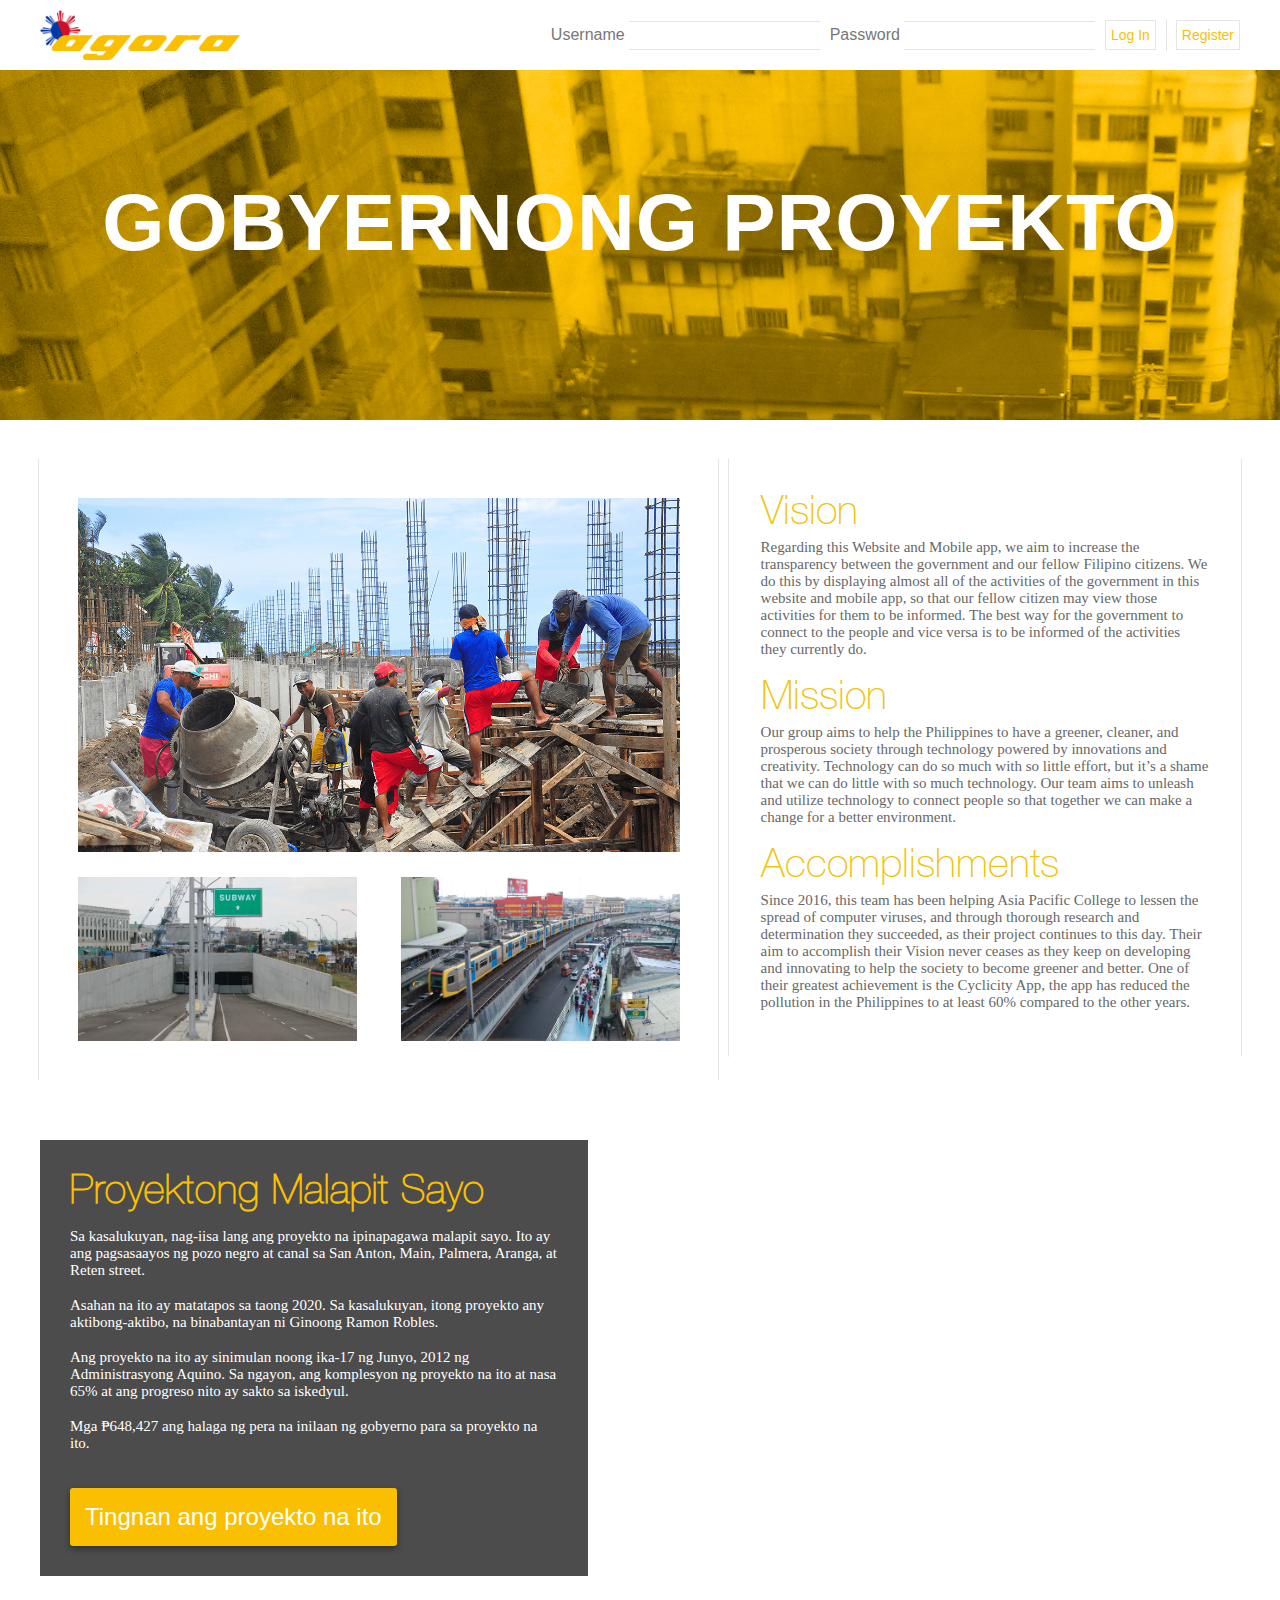
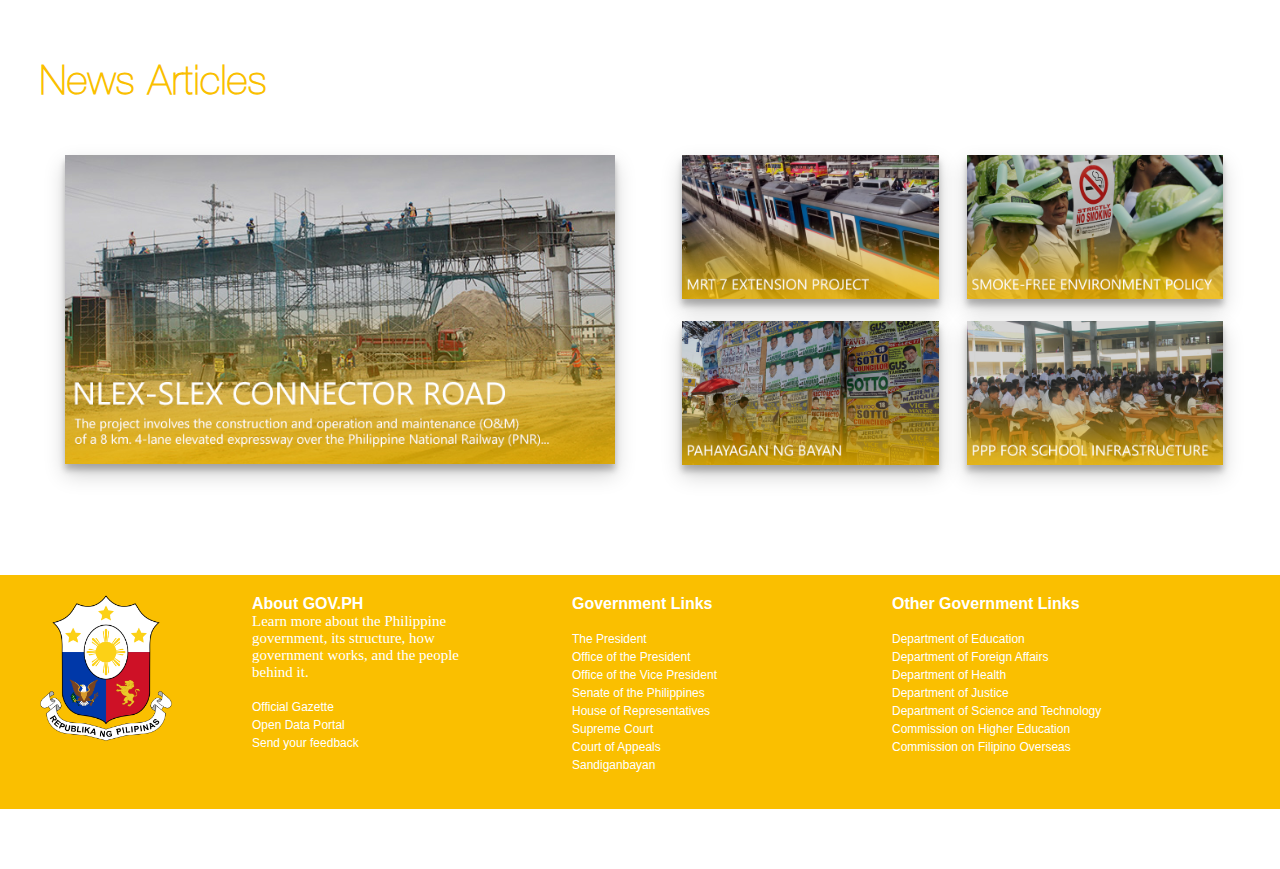
==== commit 900ad896: "Compatibility fixes" ====
--- a/Version 1/TAMAHACK/index.html
+++ b/Version 1/TAMAHACK/index.html
@@ -5,8 +5,8 @@
 	<link rel="stylesheet" type="text/css" href="Resources/agorahome.css">
 	<link rel="icon" type="image/png" href="Resources/Images/logo.png">
 	<meta name="viewport" content="width=device-width"/>
-	<script src='Resources/jquery.min.js'/>
-	<script src='Resources/textrotator.js'/>
+	<script src='Resources/jquery.min.js'></script>
+	<script src='Resources/textrotator.js'></script>
 	<script>
 		$(document).ready(function(){
 			$(".slogan .rotate").textrotator({
